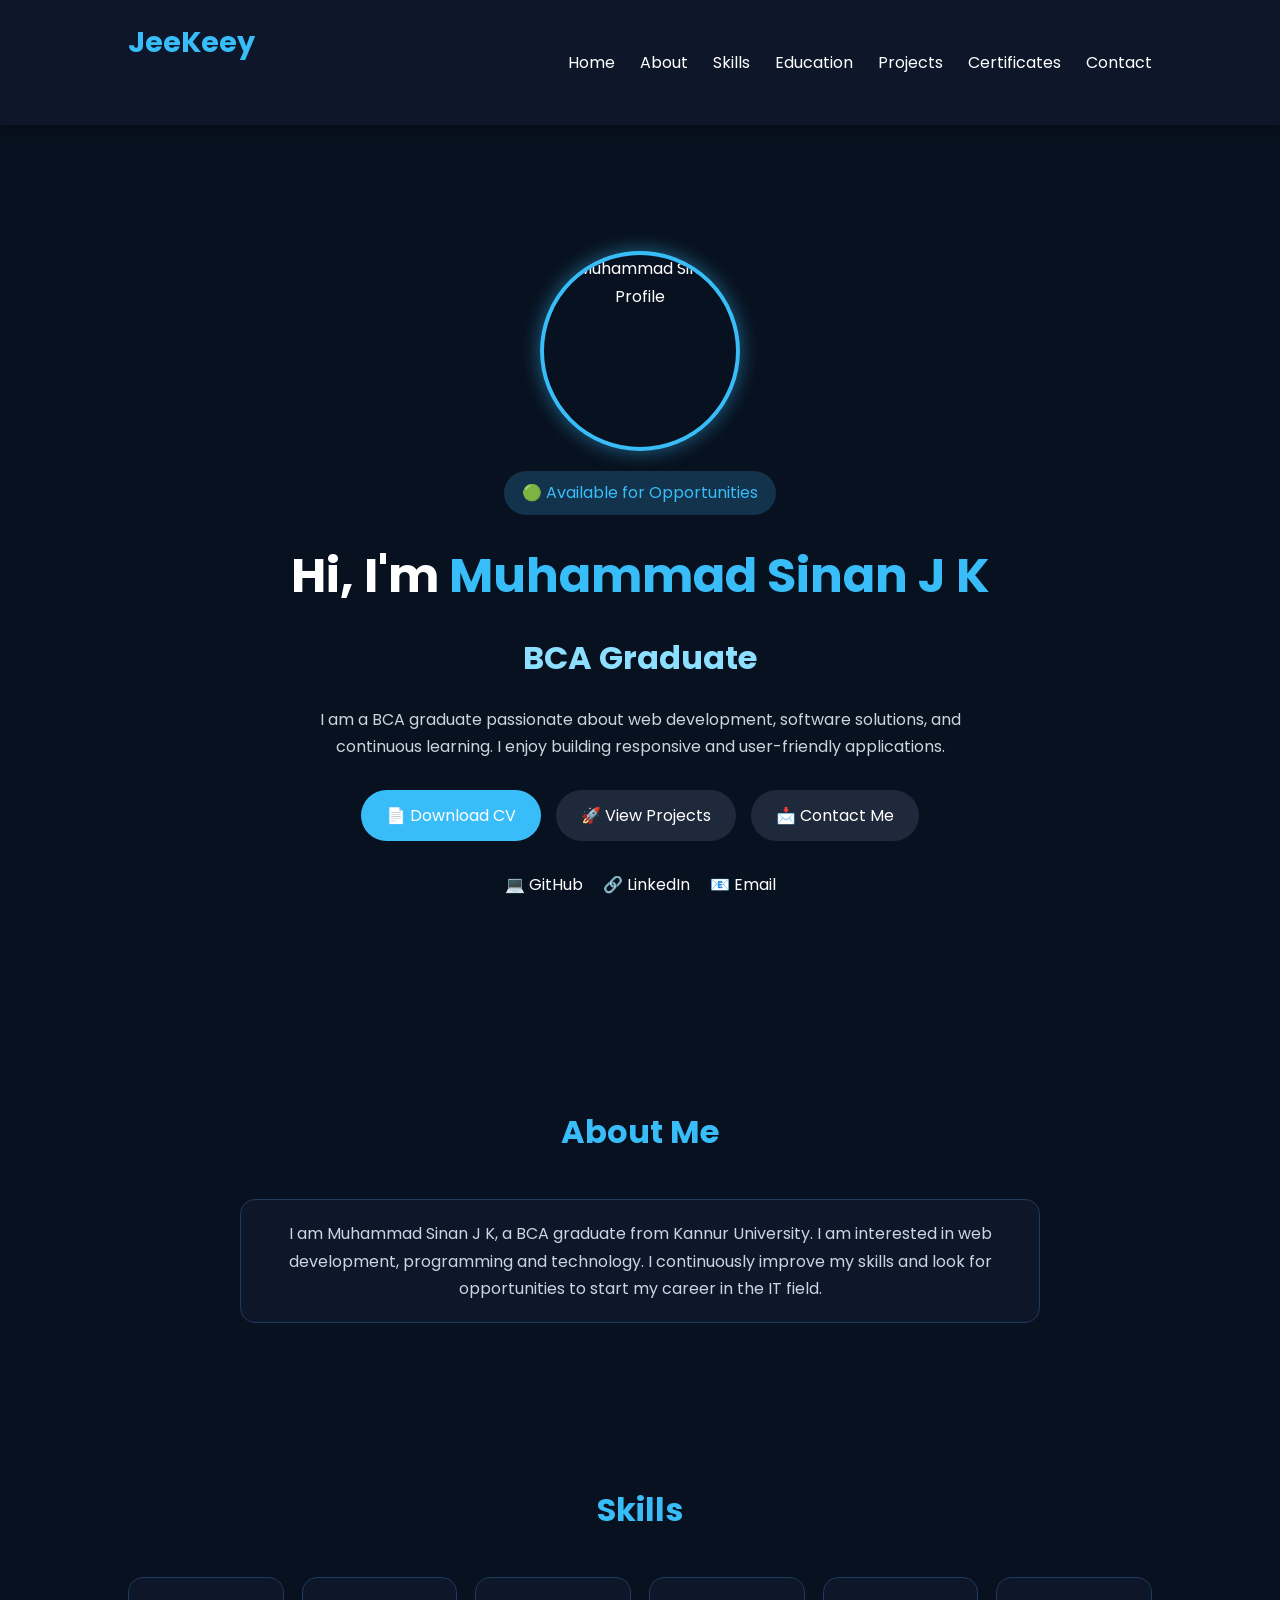
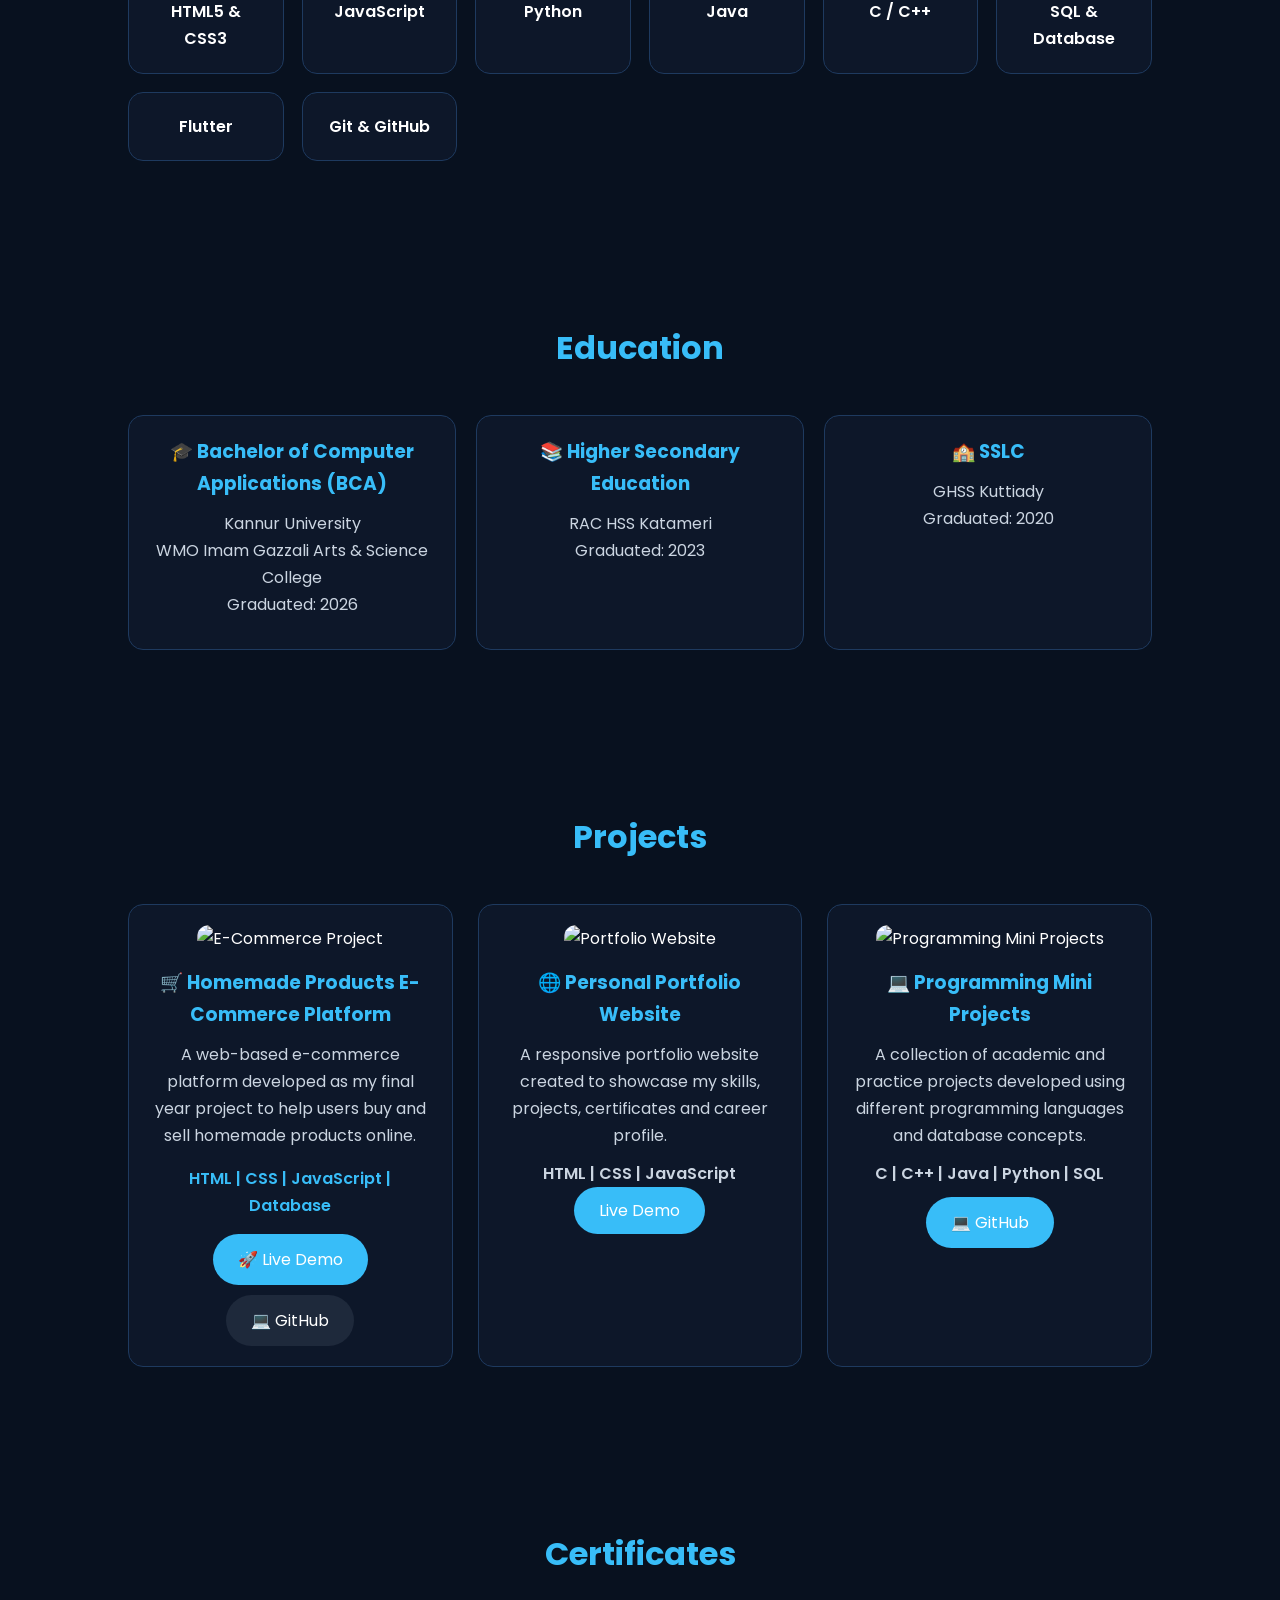
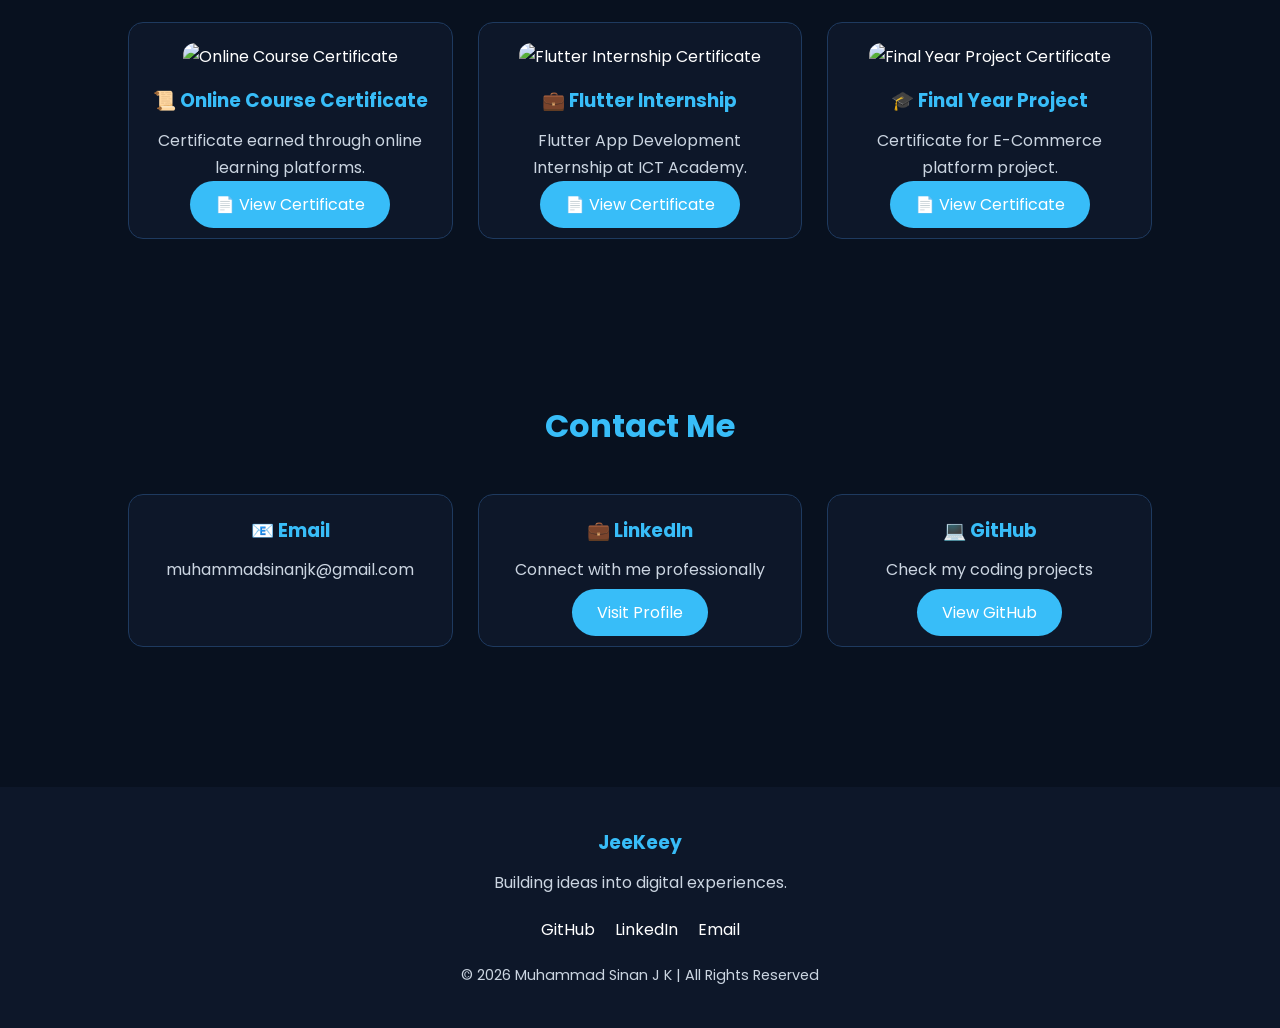
==== index.html @ 0c2a1aeb "Move portfolio files to root folder" ====
<!DOCTYPE html>
<html lang="en">

<head>
    <meta charset="UTF-8">
    <meta name="viewport" content="width=device-width, initial-scale=1.0">

    <title>Muhammad Sinan J K | Full Stack Developer</title>

    <meta name="description" content="Muhammad Sinan J K - BCA Graduate and Aspiring Full Stack Developer. Explore my projects, skills, certificates and portfolio.">

    <meta name="keywords" content="Muhammad Sinan J K, BCA Graduate, Full Stack Developer, Web Developer, Portfolio">

    <meta name="author" content="Muhammad Sinan J K">

    <!-- Favicon -->
    <link rel="icon" href="images/favicon.png">

    <!-- CSS -->
    <link rel="stylesheet" href="style.css">

    <!-- Google Font -->
    <link href="https://fonts.googleapis.com/css2?family=Poppins:wght@400;500;600;700&display=swap" rel="stylesheet">

    <!-- Open Graph -->
    <meta property="og:title" content="Muhammad Sinan J K Portfolio">
    <meta property="og:description" content="BCA Graduate | Aspiring Full Stack Developer">
    <meta property="og:image" content="images/profile.jpg">
    <meta property="og:type" content="website">
</head>

<body>

<!-- ================= NAVBAR ================= -->

<nav>

    <h2 class="logo">
        JeeKeey
    </h2>

    <button class="menu-btn">
        ☰
    </button>

    <div class="nav-links">
        <a href="#home">Home</a>
        <a href="#about">About</a>
        <a href="#skills">Skills</a>
        <a href="#education">Education</a>
        <a href="#projects">Projects</a>
        <a href="#certificates">Certificates</a>
        <a href="#contact">Contact</a>
    </div>

</nav>



<!-- ================= HERO SECTION ================= -->


<section id="home" class="hero">


    <div class="hero-content">


       <img src="images/profile.jpg"
     alt="Muhammad Sinan Profile"
     class="profile-img">



        <div class="status-badge">
    🟢 Available for Opportunities
</div>


<h1>
    Hi, I'm <span>Muhammad Sinan J K</span>
</h1>


<h2 id="typing"></h2>



        <p>
        I am a BCA graduate passionate about web development,
        software solutions, and continuous learning.
        I enjoy building responsive and user-friendly applications.
        </p>



        <div class="hero-buttons">

<a href="files/Sinan-CV.pdf" 
class="btn"
download>
📄 Download CV
</a>


<a href="#projects"
class="btn secondary">
🚀 View Projects
</a>


<a href="#contact"
class="btn secondary">
📩 Contact Me
</a>

</div>



        <div class="social-links">


    <a href="https://github.com/muhammadsinanjk" target="_blank">
        💻 GitHub
    </a>


    <a href="https://www.linkedin.com/in/muhammad-sinan-jk-a3586a3ab" target="_blank">
        🔗 LinkedIn
    </a>


    <a href="mailto:muhammadsinanjk@gmail.com">
        📧 Email
    </a>


</div>



    </div>


</section>




<!-- ================= ABOUT SECTION ================= -->


<section id="about">

    <h2>
        About Me
    </h2>


    <p>

        I am Muhammad Sinan J K, a BCA graduate from Kannur University.
        I am interested in web development, programming and technology.
        I continuously improve my skills and look for opportunities
        to start my career in the IT field.

    </p>


</section>



<!-- ================= SKILLS SECTION ================= -->


<section id="skills">

    <h2>
        Skills
    </h2>


    <div class="skills-container">


        <div class="skill-card">
    HTML5 & CSS3
</div>

<div class="skill-card">
    JavaScript
</div>

<div class="skill-card">
    Python
</div>

<div class="skill-card">
    Java
</div>

<div class="skill-card">
    C / C++
</div>

<div class="skill-card">
    SQL & Database
</div>

<div class="skill-card">
    Flutter
</div>

<div class="skill-card">
    Git & GitHub
</div>


    </div>


</section>


<!-- ================= EDUCATION SECTION ================= -->

<section id="education">

<h2>Education</h2>

<div class="education-container">

    <div class="project-card">

        <h3>🎓 Bachelor of Computer Applications (BCA)</h3>

        <p>
        Kannur University<br>
        WMO Imam Gazzali Arts & Science College<br>
        Graduated: 2026
        </p>

    </div>


    <div class="project-card">

        <h3>📚 Higher Secondary Education</h3>

        <p>
        RAC HSS Katameri<br>
        Graduated: 2023
        </p>

    </div>


    <div class="project-card">

        <h3>🏫 SSLC</h3>

        <p>
        GHSS Kuttiady<br>
        Graduated: 2020
        </p>

    </div>

</div>

</section>


<!-- ================= PROJECTS SECTION ================= -->

<section id="projects">

    <h2>
        Projects
    </h2>


    <div class="projects-container">


        <div class="project-card">


    <img src="images/ecommerce.png"
    alt="E-Commerce Project"
    class="project-img">


    <h3>
        🛒 Homemade Products E-Commerce Platform
    </h3>


    <p>
        A web-based e-commerce platform developed as my
        final year project to help users buy and sell
        homemade products online.
    </p>


    <div class="tech">
        HTML | CSS | JavaScript | Database
    </div>


    <div class="project-buttons">

        <a href="https://muhammadsinanjk-jpg.github.io/JeeKeey-Portfolio/"
   target="_blank"
   class="btn">
    🚀 Live Demo
</a>


        <a href="https://github.com/muhammadsinanjk"
target="_blank"
class="btn secondary">

    💻 GitHub

</a>

    </div>


</div>



        <div class="project-card">

            <img src="images/portfolio.png"
            alt="Portfolio Website"
            class="project-img">

            <h3>
                🌐 Personal Portfolio Website
            </h3>

            <p>
                A responsive portfolio website created to showcase
                my skills, projects, certificates and career profile.
            </p>

            <p class="tech">
                HTML | CSS | JavaScript
            </p>

            <a href="#" target="_blank" class="btn">
                Live Demo
            </a>

        </div>



        <div class="project-card">

    <img src="images/miniprojects.png"
    alt="Programming Mini Projects"
    class="project-img">


    <h3>
        💻 Programming Mini Projects
    </h3>


    <p>
        A collection of academic and practice projects
        developed using different programming languages
        and database concepts.
    </p>


    <p class="tech">
        C | C++ | Java | Python | SQL
    </p>


    <div class="project-buttons">

        <a href="https://github.com/muhammadsinanjk"
        target="_blank"
        class="btn">
            💻 GitHub
        </a>

    </div>


</div>


    </div>


</section>


<!-- ================= CERTIFICATES SECTION ================= -->
<section id="certificates">

<h2>
    Certificates
</h2>


<div class="projects-container">


    <div class="project-card">

        <img src="images/certificates/online.png"
        alt="Online Course Certificate"
        class="project-img">


        <h3>
            📜 Online Course Certificate
        </h3>


        <p>
            Certificate earned through online learning platforms.
        </p>


        <a href="certificates/online-course.pdf"
        target="_blank"
        class="btn">

            📄 View Certificate

        </a>

    </div>





    <div class="project-card">

        <img src="images/certificates/flutter.png"
        alt="Flutter Internship Certificate"
        class="project-img">


        <h3>
            💼 Flutter Internship
        </h3>


        <p>
            Flutter App Development Internship at ICT Academy.
        </p>


        <a href="certificates/flutter-internship.pdf"
        target="_blank"
        class="btn">

            📄 View Certificate

        </a>

    </div>





    <div class="project-card">

        <img src="images/certificates/project.png"
        alt="Final Year Project Certificate"
        class="project-img">


        <h3>
            🎓 Final Year Project
        </h3>


        <p>
            Certificate for E-Commerce platform project.
        </p>


        <a href="certificates/final-project.pdf"
        target="_blank"
        class="btn">

            📄 View Certificate

        </a>

    </div>


</div>


</section>

<!-- ================= CONTACT SECTION ================= -->

<section id="contact">

<h2>
    Contact Me
</h2>


<div class="contact-container">


    <div class="contact-card">

        <h3>
            📧 Email
        </h3>

        <p>
            muhammadsinanjk@gmail.com
        </p>

    </div>



    <div class="contact-card">

        <h3>
            💼 LinkedIn
        </h3>

        <p>
            Connect with me professionally
        </p>

        <a href="https://www.linkedin.com/in/muhammad-sinan-jk-a3586a3ab" target="_blank" class="btn">
            Visit Profile
        </a>

    </div>



    <div class="contact-card">

        <h3>
            💻 GitHub
        </h3>

        <p>
            Check my coding projects
        </p>

        <a href="https://github.com/muhammadsinanjk" target="_blank" class="btn">
            View GitHub
        </a>

    </div>


</div>


</section>




<!-- ================= FOOTER ================= -->


<footer>

    <div class="footer-content">

        <h3>
            JeeKeey
        </h3>

        <p>
            Building ideas into digital experiences.
        </p>


        <div class="footer-links">

            <a href="https://github.com/muhammadsinanjk" target="_blank">
                GitHub
            </a>


            <a href="https://www.linkedin.com/in/muhammad-sinan-jk-a3586a3ab" target="_blank">
                LinkedIn
            </a>


            <a href="mailto:muhammadsinanjk@gmail.com">
                Email
            </a>

        </div>


        <p class="copyright">
            © 2026 Muhammad Sinan J K | All Rights Reserved
        </p>

    </div>

</footer>


<!-- JavaScript -->

<script src="script.js"></script>


</body>

</html>
---- style.css ----
/* ===== Google Font ===== */
@import url('https://fonts.googleapis.com/css2?family=Poppins:wght@300;400;500;600;700&display=swap');

*{
    margin:0;
    padding:0;
    box-sizing:border-box;
    font-family:Poppins,sans-serif;
    scroll-behavior:smooth;
}

body{
    background:#08111f;
    color:#fff;
    line-height:1.7;
}

section{
    padding:80px 10%;
}

h2{
    text-align:center;
    font-size:2rem;
    margin-bottom:40px;
    color:#38bdf8;
}

/* ===== Navbar ===== */

nav{
    position:sticky;
    top:0;
    display:flex;
    justify-content:space-between;
    align-items:center;
    padding:18px 10%;
    background:#0d1729;
    box-shadow:0 5px 15px rgba(0,0,0,.3);
    z-index:1000;
}

.logo{
    color:#38bdf8;
    font-size:1.8rem;
}

.nav-links{
    display:flex;
    gap:25px;
}

.nav-links a{
    color:#fff;
    text-decoration:none;
    transition:.3s;
}

.nav-links a:hover{
    color:#38bdf8;
}

.menu-btn{
    display:none;
}

/* ===== Hero ===== */

.hero{
    min-height:100vh;
    display:flex;
    justify-content:center;
    align-items:center;
}

.hero-content{
    width:100%;
    max-width:700px;
    margin:0 auto;
    text-align:center;
}

.profile-img{
    display:block;
    width:200px;
    height:200px;
    margin:0 auto 20px;
    object-fit:cover;
    border-radius:50%;
    border:4px solid #38bdf8;
    box-shadow:0 0 20px rgba(56,189,248,.5);
}

.status-badge{
    display:inline-block;
    background:#13324b;
    color:#38bdf8;
    padding:8px 18px;
    border-radius:30px;
    margin-bottom:20px;
}

.hero h1{
    font-size:3rem;
}

.hero h1 span{
    color:#38bdf8;
}

#typing{
    margin:15px 0;
    color:#8ddfff;
}

.hero p{
    margin:20px 0;
    color:#cbd5e1;
}

/* ===== Buttons ===== */

.hero-buttons{
    display:flex;
    justify-content:center;
    gap:15px;
    flex-wrap:wrap;
    margin:30px 0;
}

.btn{
    text-decoration:none;
    background:#38bdf8;
    color:#fff;
    padding:12px 25px;
    border-radius:30px;
    transition:.3s;
}

.btn:hover{
    transform:translateY(-4px);
    box-shadow:0 0 15px #38bdf8;
}

.secondary{
    background:#1e293b;
}

/* ===== Social ===== */

.social-links{
    display:flex;
    justify-content:center;
    gap:20px;
    flex-wrap:wrap;
}

.social-links a{
    color:#fff;
    text-decoration:none;
    transition:.3s;
}

.social-links a:hover{
    color:#38bdf8;
}

/* ===== Responsive ===== */

@media(max-width:768px){

.hero h1{
    font-size:2.2rem;
}

.nav-links{
    display:none;
}

.menu-btn{
    display:block;
    background:none;
    border:none;
    color:#fff;
    font-size:1.7rem;
    cursor:pointer;
}

section{
    padding:70px 6%;
}

.profile-img{
    width:150px;
    height:150px;
}

}
/* ===== Cards ===== */

#about p,
.skill-card,
.project-card,
.contact-card{
    background:#0d1729;
    border:1px solid #1e3a5f;
    border-radius:15px;
    padding:20px;
    transition:.3s;
}

.skill-card:hover,
.project-card:hover,
.contact-card:hover{
    transform:translateY(-6px);
    border-color:#38bdf8;
}

/* ===== About ===== */

#about p{
    max-width:800px;
    margin:auto;
    text-align:center;
    color:#cbd5e1;
}

/* ===== Skills ===== */

.skills-container{
    display:grid;
    grid-template-columns:repeat(auto-fit,minmax(150px,1fr));
    gap:18px;
}

.skill-card{
    text-align:center;
    font-weight:600;
}

/* ===== Education ===== */

.education-container{
    display:grid;
    grid-template-columns:repeat(auto-fit,minmax(250px,1fr));
    gap:20px;
}

.education-container .project-card{
    text-align:center;
}

.education-container h3{
    color:#38bdf8;
    margin-bottom:10px;
}
/* ===== Projects & Certificates ===== */

.projects-container,
.contact-container{
    display:grid;
    grid-template-columns:repeat(auto-fit,minmax(280px,1fr));
    gap:25px;
}

.project-card{
    text-align:center;
}

.project-img{
    width:100%;
    height:180px;
    object-fit:cover;
    border-radius:12px;
    margin-bottom:15px;
}

.project-card h3{
    color:#38bdf8;
    margin-bottom:10px;
}

.project-card p{
    color:#cbd5e1;
    margin:10px 0;
}

.tech{
    color:#38bdf8;
    font-weight:600;
    margin:15px 0;
}

.project-buttons{
    display:flex;
    justify-content:center;
    gap:10px;
    flex-wrap:wrap;
}

/* ===== Contact ===== */

.contact-card{
    text-align:center;
}

.contact-card h3{
    color:#38bdf8;
    margin-bottom:10px;
}

.contact-card p{
    color:#cbd5e1;
    margin-bottom:15px;
}
/* ===== Footer ===== */

footer{
    background:#0d1729;
    text-align:center;
    padding:40px 10%;
    margin-top:60px;
}

.footer-content h3{
    color:#38bdf8;
    margin-bottom:10px;
}

.footer-content p{
    color:#cbd5e1;
}

.footer-links{
    margin:20px 0;
    display:flex;
    justify-content:center;
    gap:20px;
    flex-wrap:wrap;
}

.footer-links a{
    color:#fff;
    text-decoration:none;
    transition:.3s;
}

.footer-links a:hover{
    color:#38bdf8;
}

.copyright{
    margin-top:20px;
    font-size:.9rem;
    color:#94a3b8;
}

/* ===== Animation ===== */

.project-card,
.skill-card,
.contact-card,
.btn,
.profile-img{
    transition:.3s;
}

.profile-img:hover{
    transform:scale(1.05);
}

.project-card:hover,
.skill-card:hover,
.contact-card:hover{
    box-shadow:0 0 20px rgba(56,189,248,.25);
}

/* ===== Scrollbar ===== */

::-webkit-scrollbar{
    width:8px;
}

::-webkit-scrollbar-track{
    background:#08111f;
}

::-webkit-scrollbar-thumb{
    background:#38bdf8;
    border-radius:20px;
}
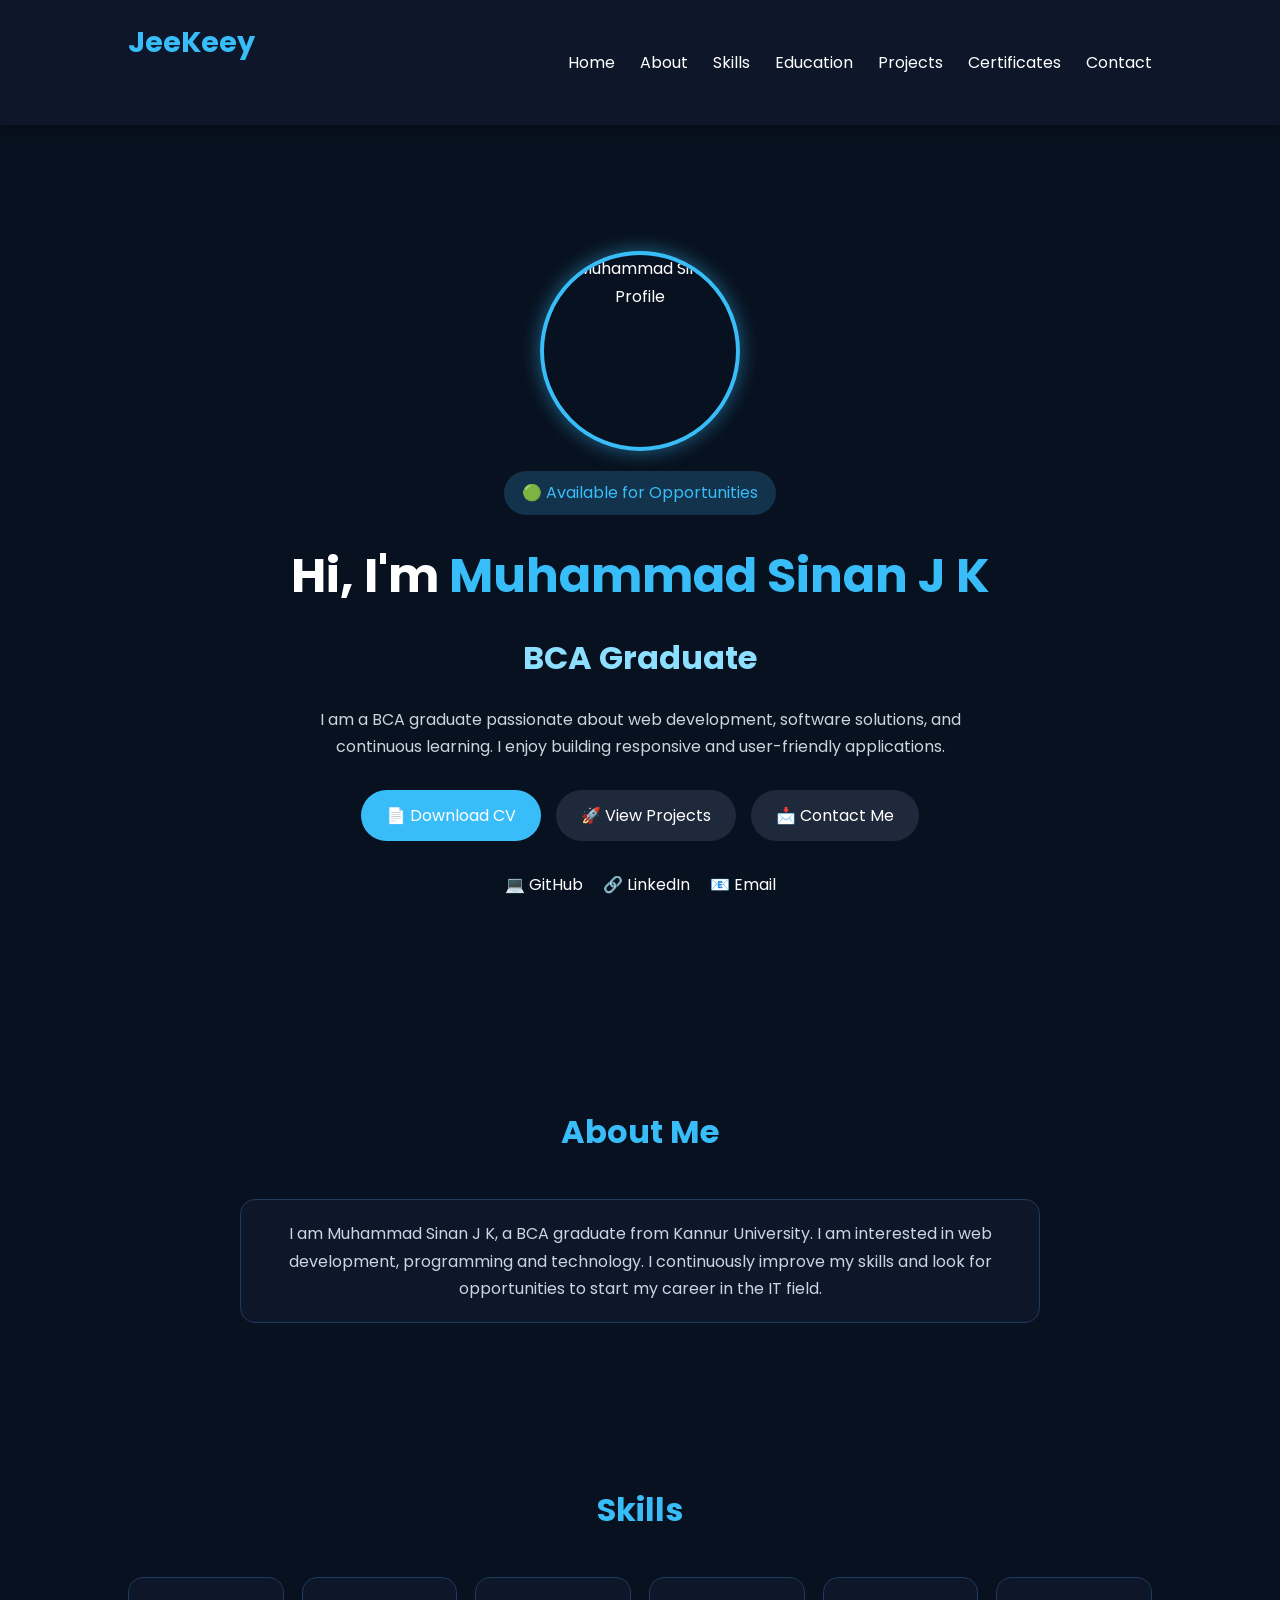
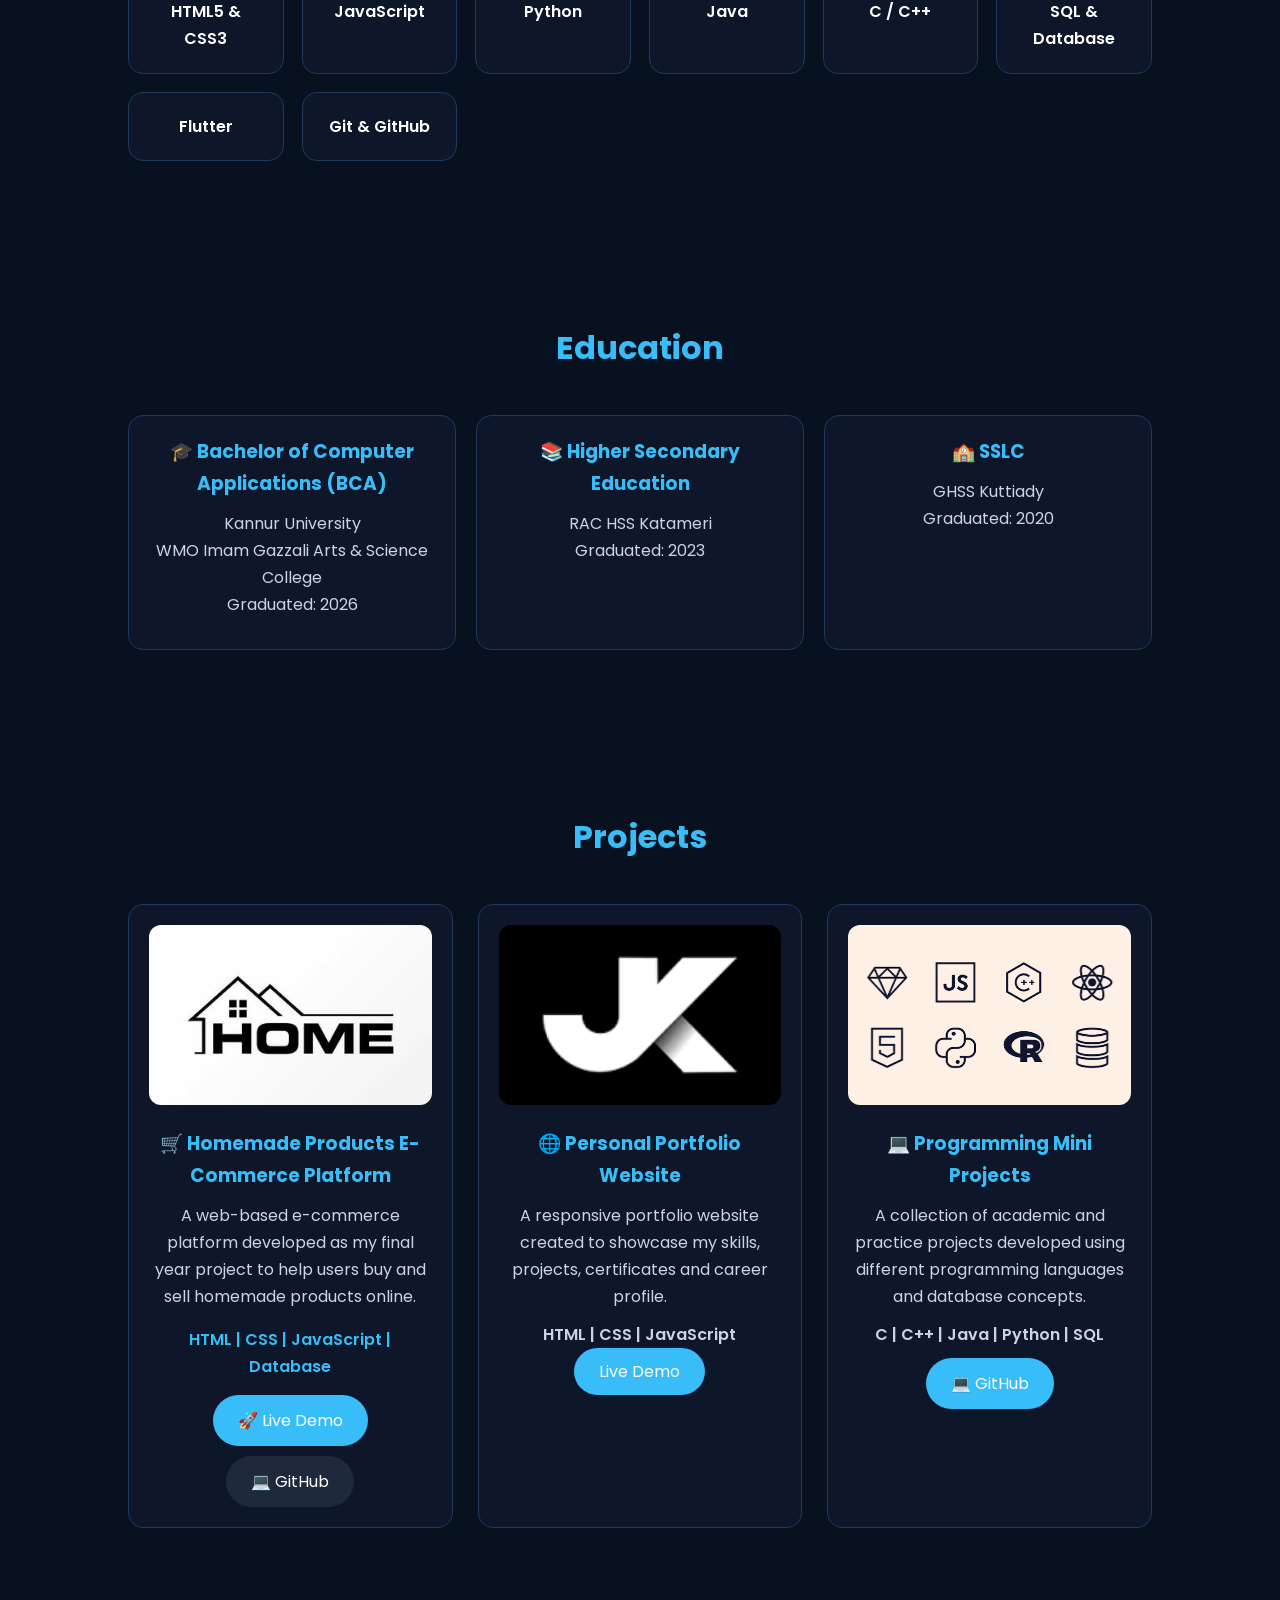
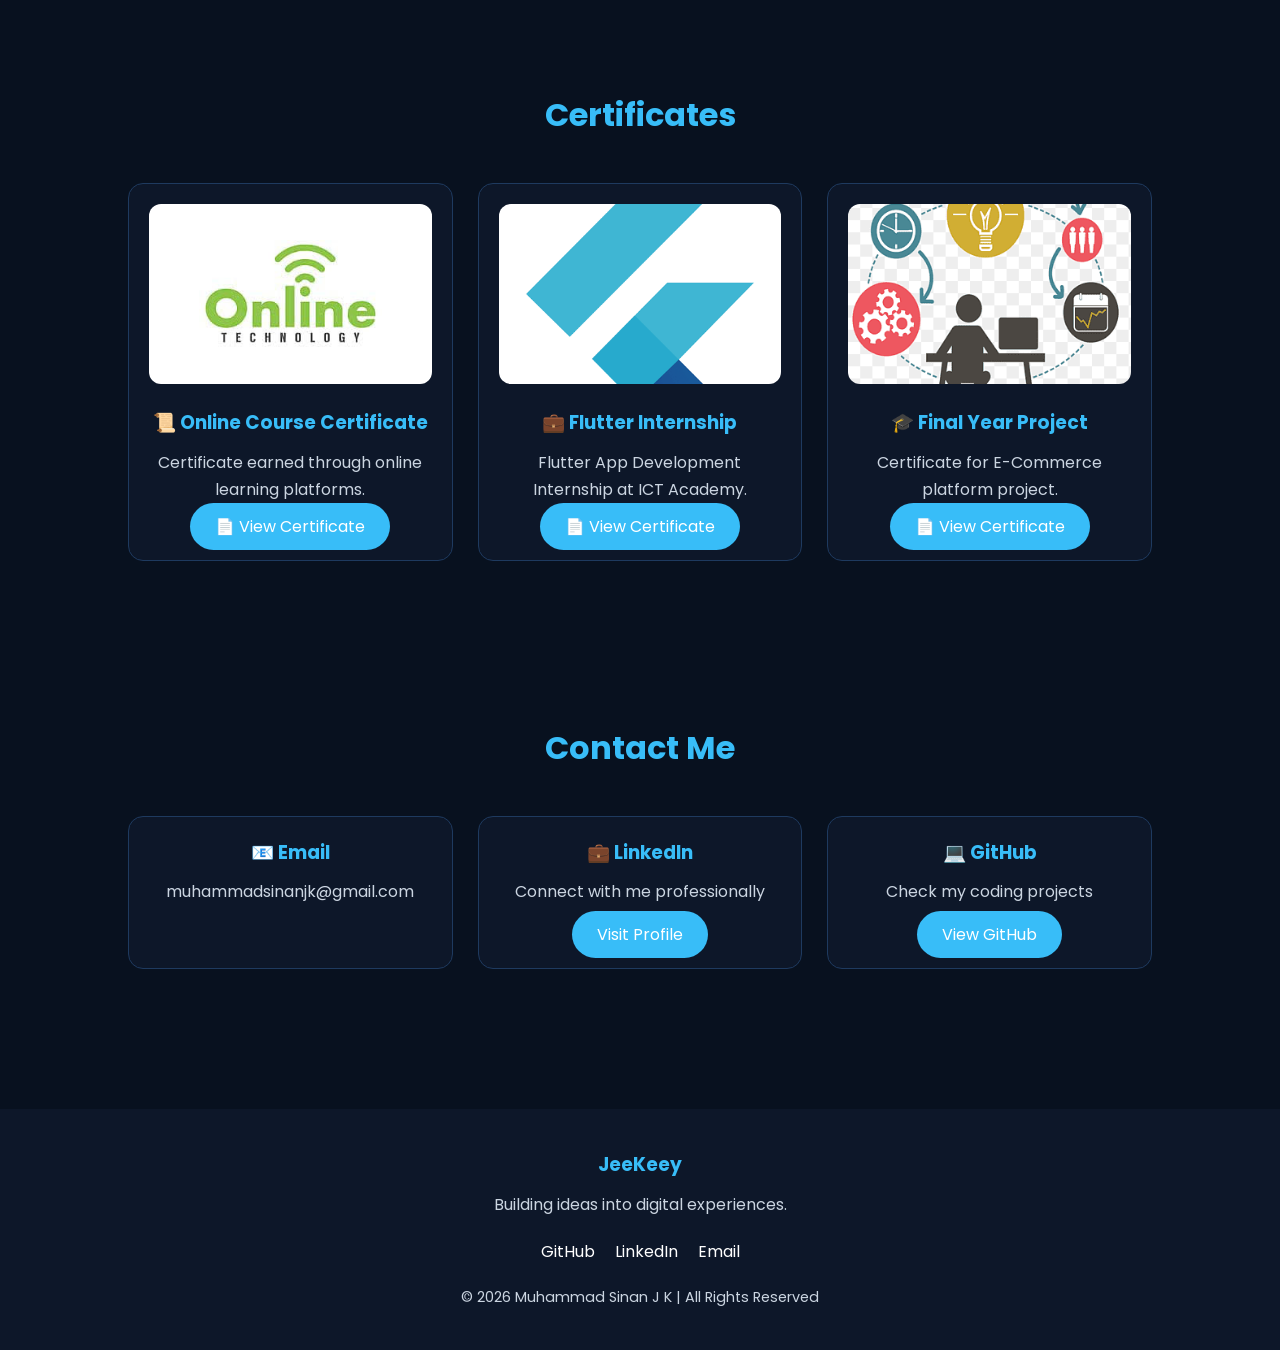
==== commit 32ea0eb5: "Fix HTML encoding issues in index.html" ====
--- a/index.html
+++ b/index.html
@@ -25,7 +25,7 @@
     <!-- Open Graph -->
     <meta property="og:title" content="Muhammad Sinan J K Portfolio">
     <meta property="og:description" content="BCA Graduate | Aspiring Full Stack Developer">
-    <meta property="og:image" content="images/profile.jpg">
+    <meta property="og:image" content="images/profile.JPG">
     <meta property="og:type" content="website">
 </head>
 
@@ -631,4 +631,4 @@
 
 </body>
 
-</html>+</html>
